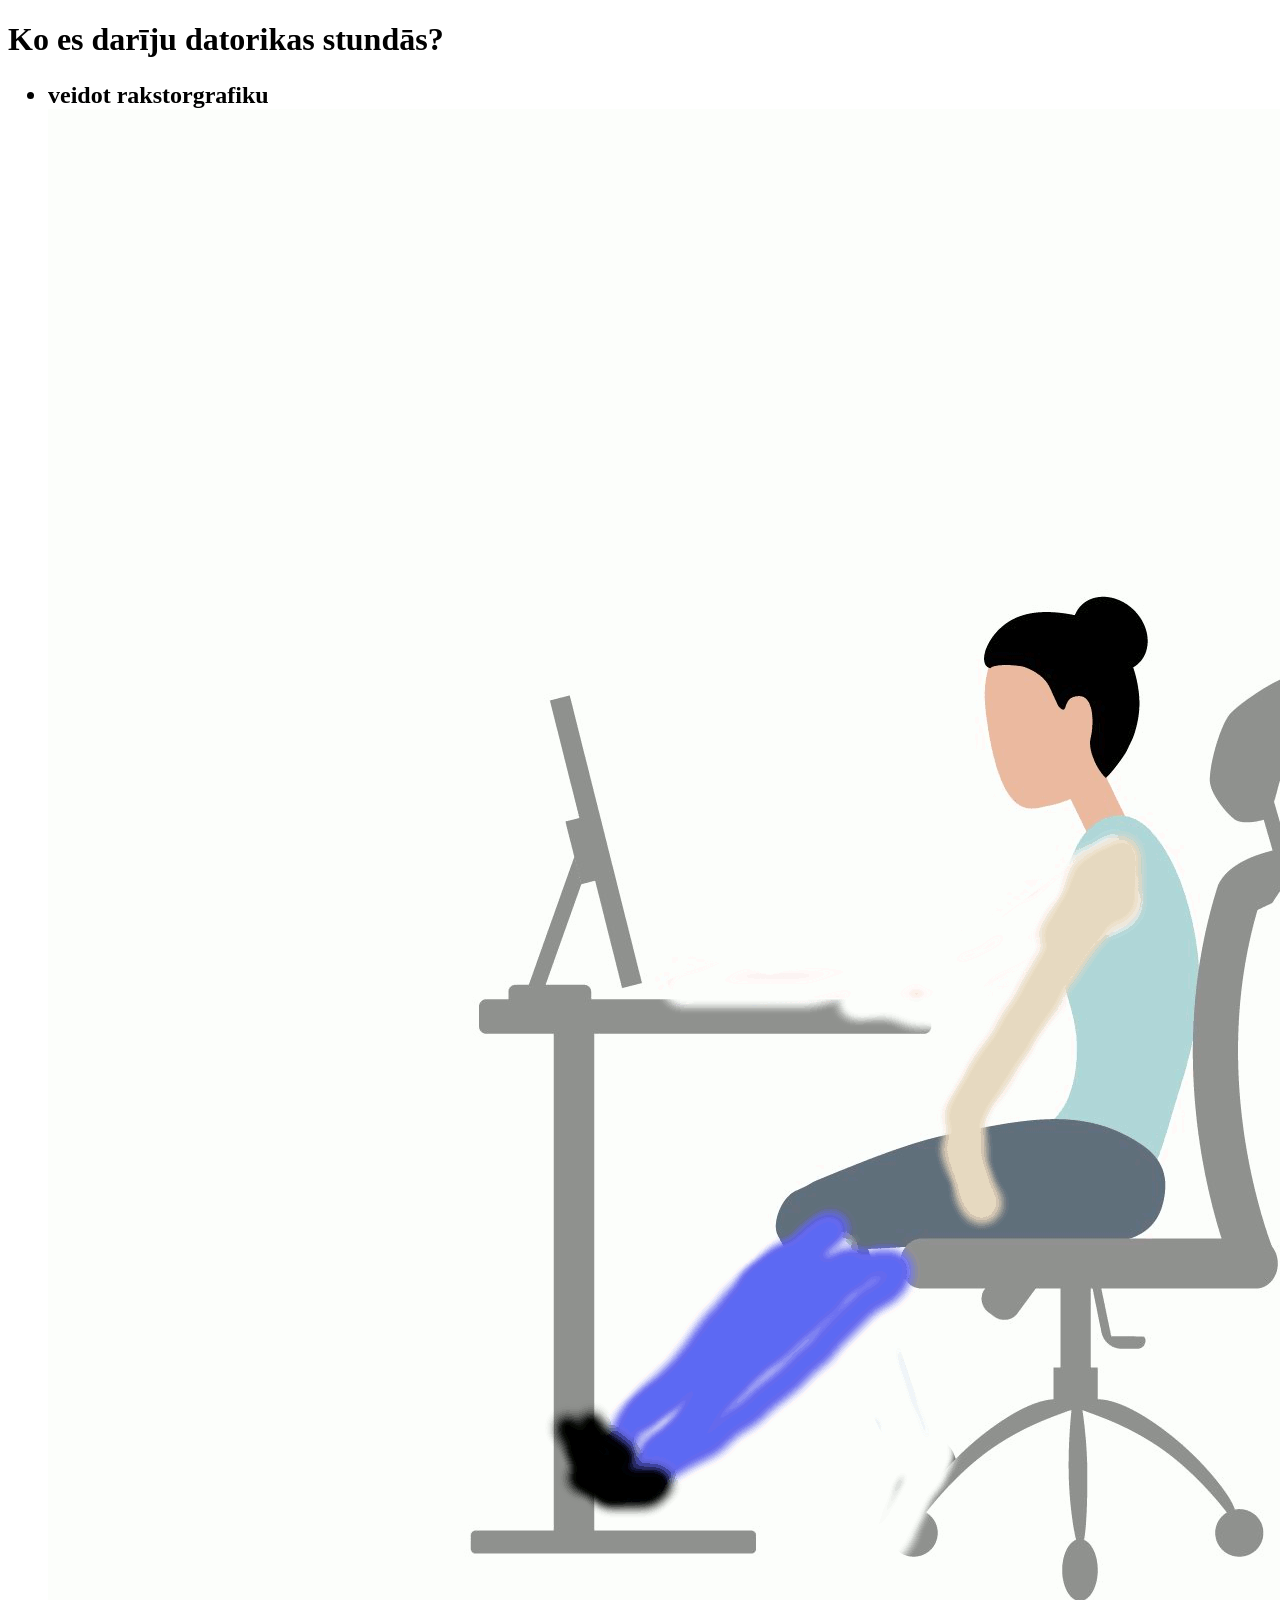
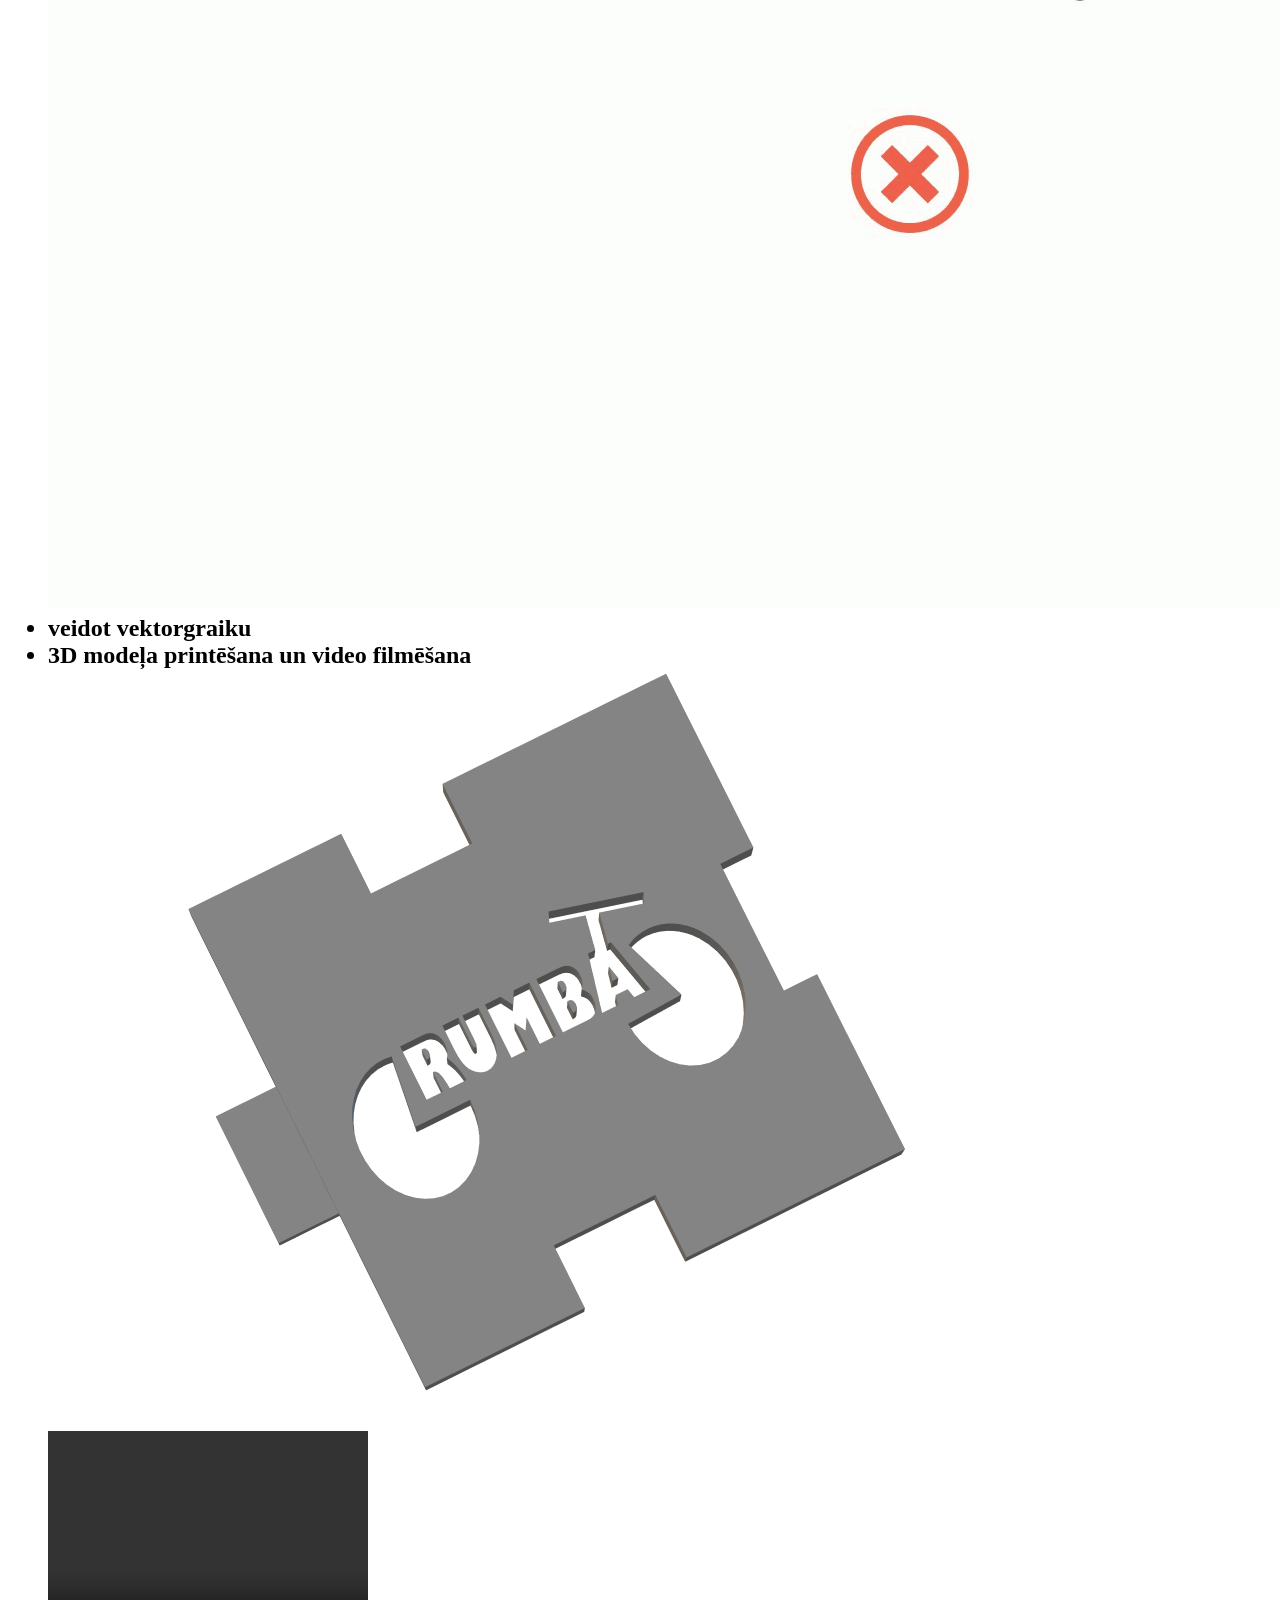
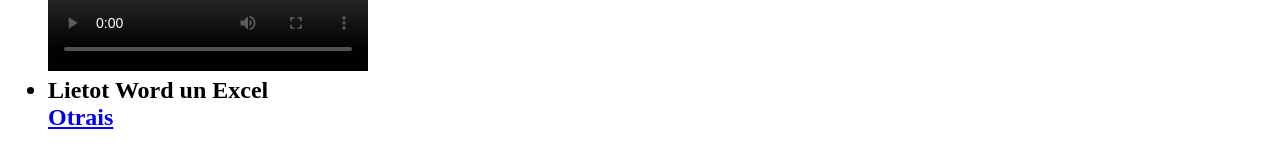
==== public_html/script/index.html @ 7ec7dad5 "Add files via upload" ====
<!DOCTYPE html>
<!--
Click nbfs://nbhost/SystemFileSystem/Templates/Licenses/license-default.txt to change this license
Click nbfs://nbhost/SystemFileSystem/Templates/Other/html.html to edit this template
-->
<html>
    <head>
        <title>Mans datorikas portfolio</title>
        <meta charset="UTF-8">
        <meta name="viewport" content="width=device-width, initial-scale=1.0">
        <style>
            
            
            
            
            
            body{
                background-color: white;
                
                
                
            };
            h2{
                background-color: lightgreen};
            
            
            
            
            
            
            
        </style>
    </head>
    <body>
        <div>
            <h1>Ko es darīju datorikas stundās?</h1>
                    <h2><ul>
                        <li>veidot rakstorgrafiku</li>
                        <img id="gif" src="../img/ergonimiska.darba.vide.gif" alt=""/>
                        <li>veidot vektorgraiku</li>
                        
                        <li>3D modeļa printēšana un video filmēšana</li>
                        <img src="../img/3D.png" alt=""/>
                        <video width="320" height="240" controls>
                            <source src="../img/VID-20251211-WA0013.mp4" type="video/mp4">
                            Your browser does not support the <code>video</code> tag.
                        </video>
                        <li>Lietot Word un Excel</li>
                        
                            
            
                        <a href="otrais.html">Otrais</a>
                       

            
                
                
        
        
        
        
        
        </div>
    </body>
</html>
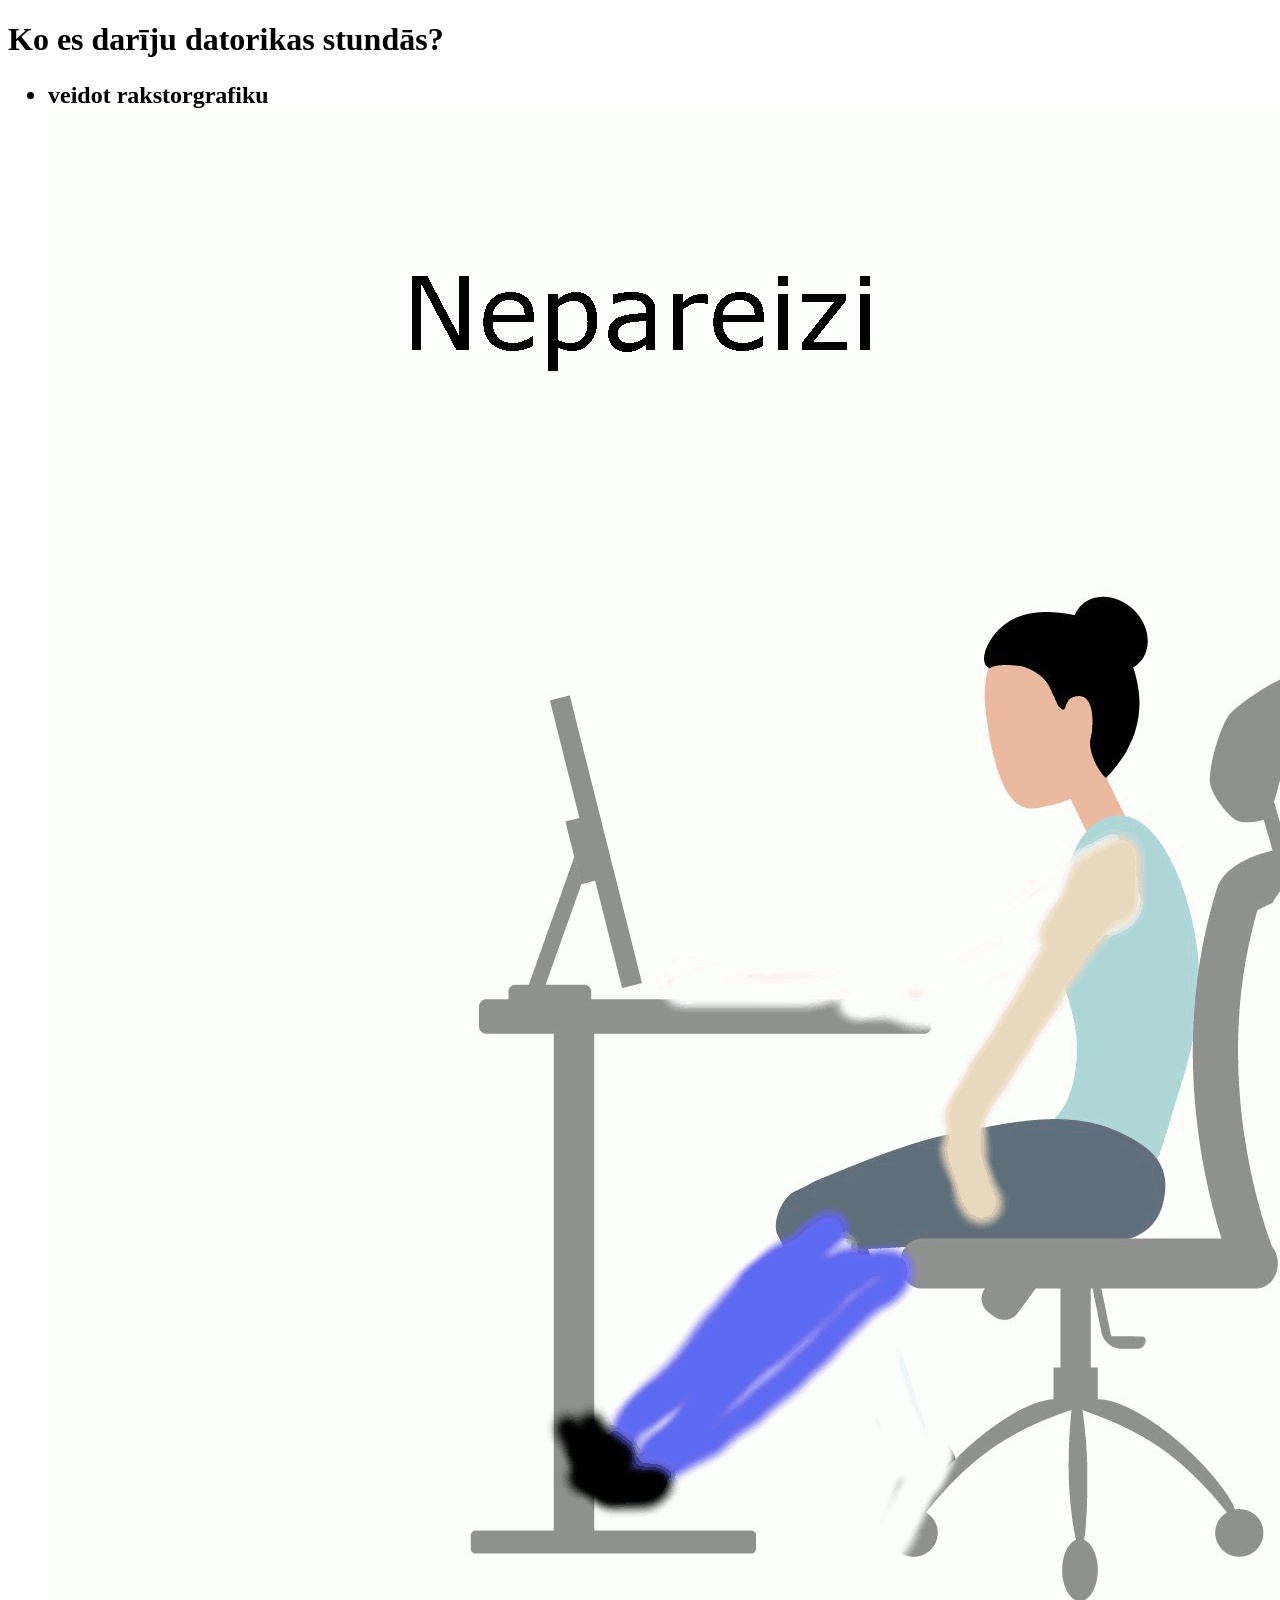
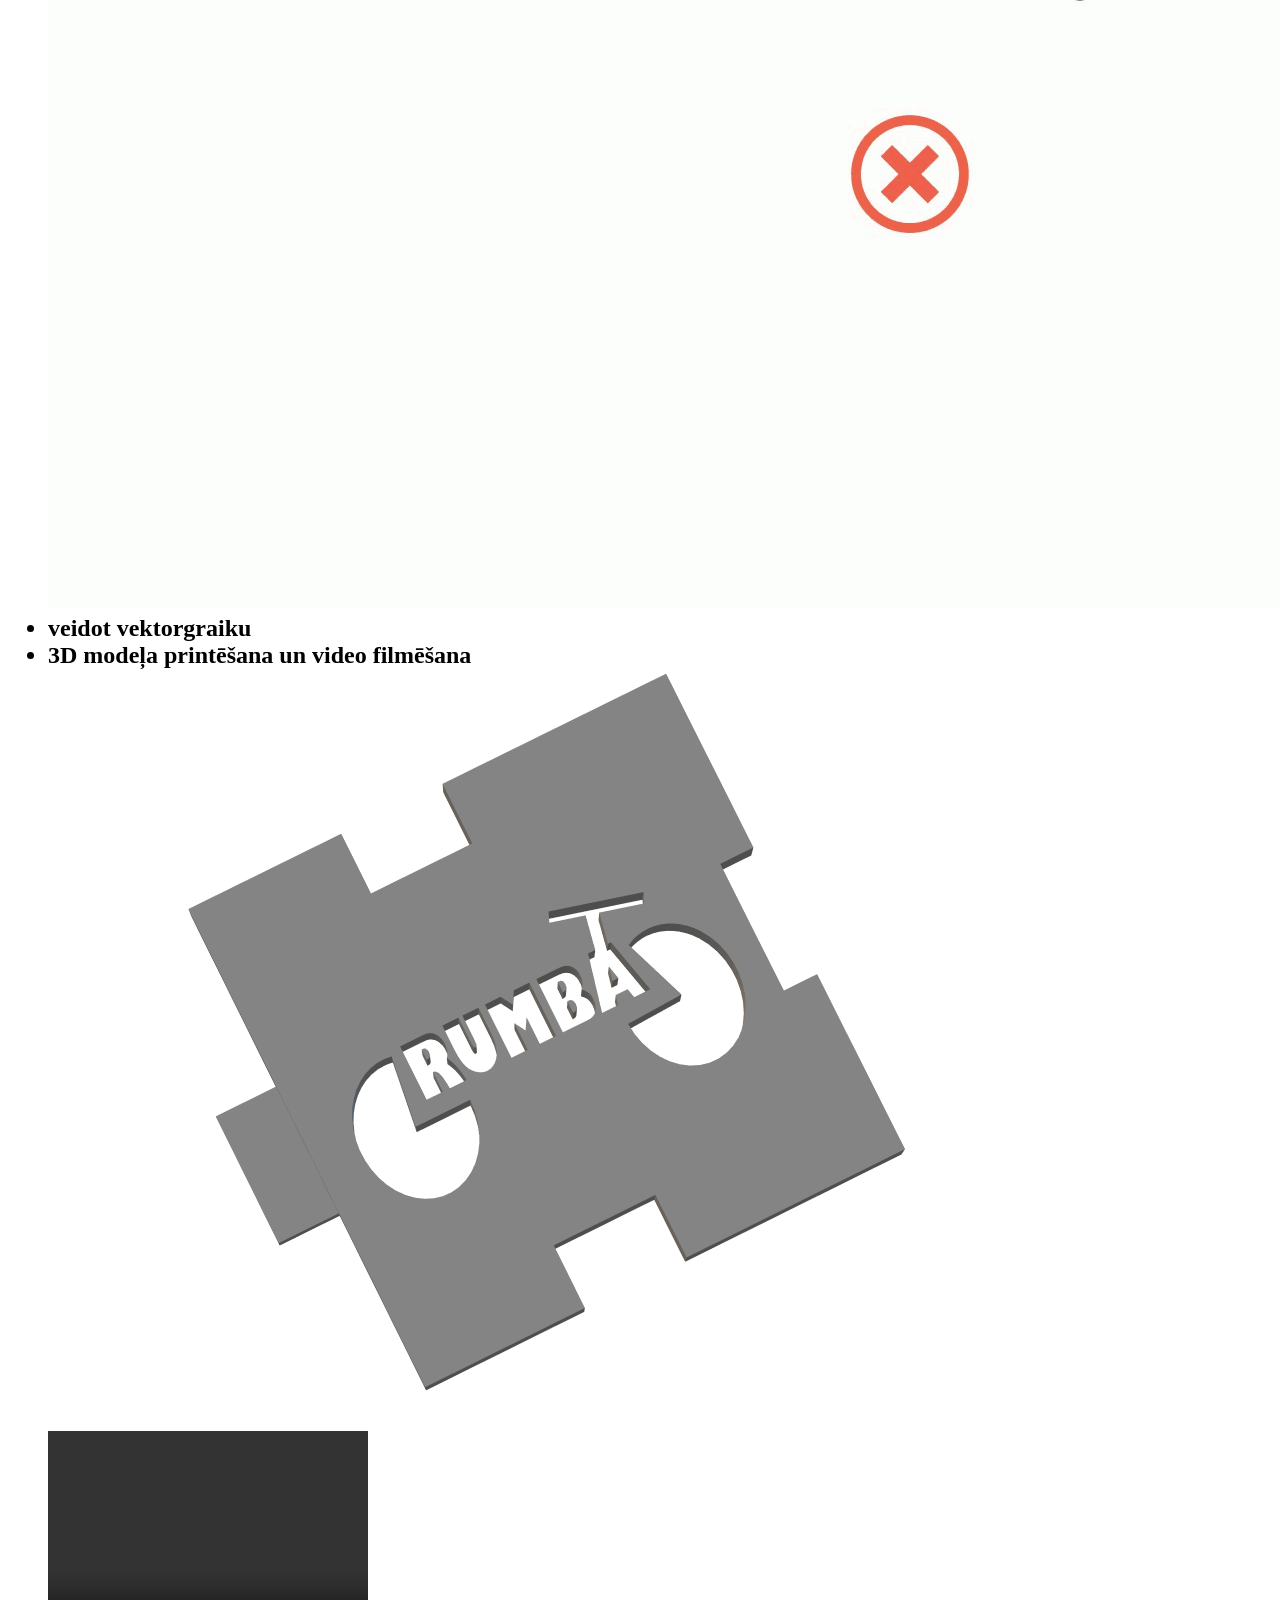
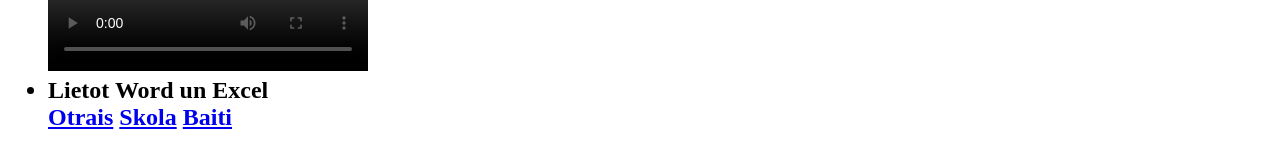
==== commit 59c83c0d: "" ====
--- a/public_html/script/index.html
+++ b/public_html/script/index.html
@@ -50,6 +50,8 @@
                             
             
                         <a href="otrais.html">Otrais</a>
+                        <a href="skola.html">Skola</a>
+                        <a href="baiti.html">Baiti</a>
                        
 
             
